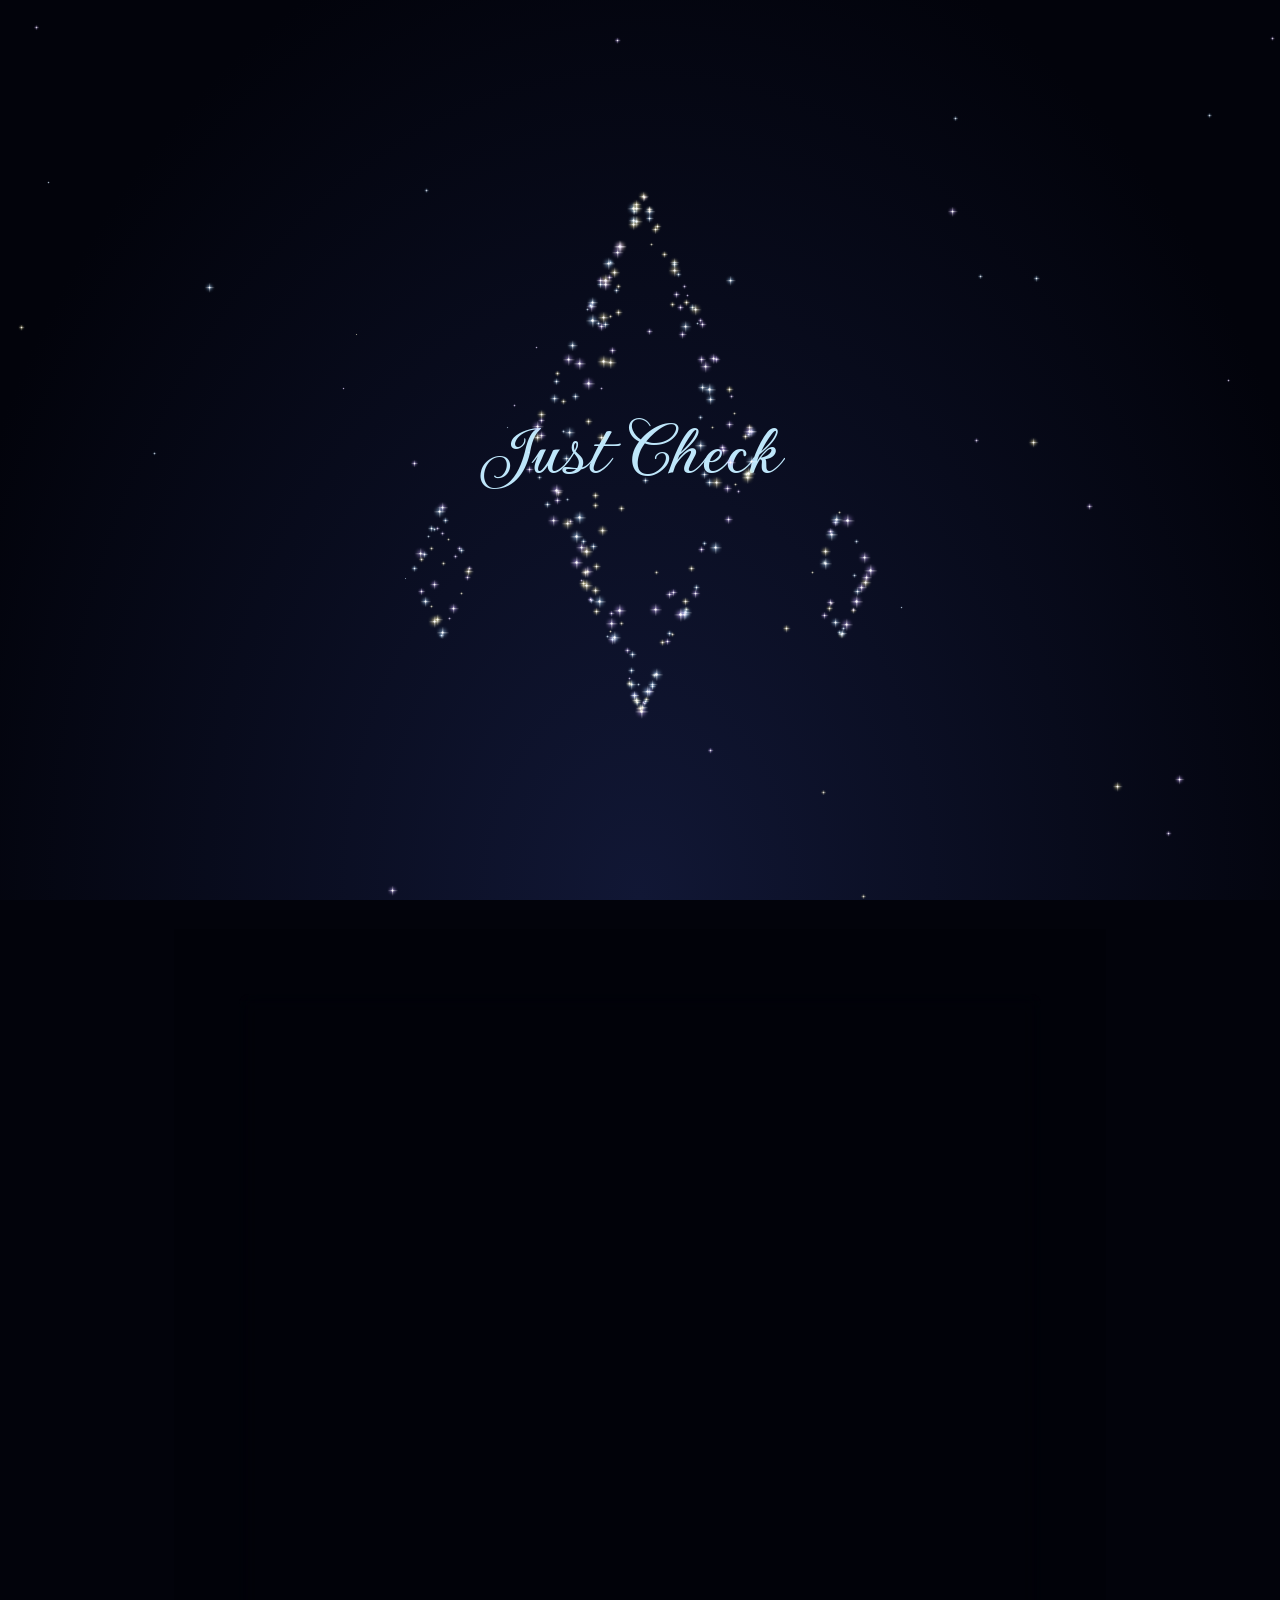
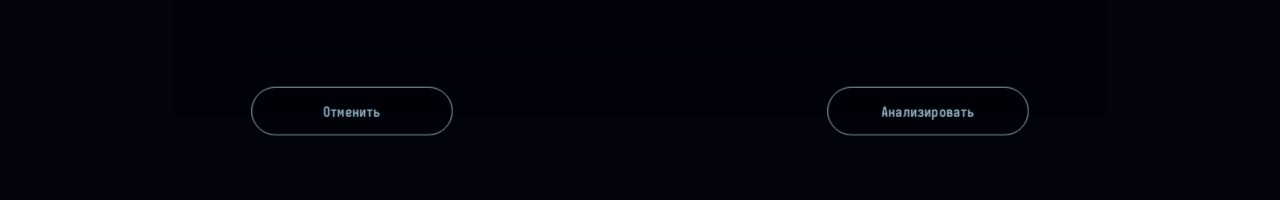
==== frontend/public/index.html @ f4b8db75 "мы попытались" ====
<!DOCTYPE html>
<html lang="ru">
    <head>
        <meta charset="UTF-8">
        <meta name="viewport" content="width=device-width, initial-scale=1.0">
        <title>Just Check</title>
        <link rel="icon" href="assets/logo.png">
        <link rel="stylesheet" href="css/index.css">
        <script src="js/index.js" defer></script>
    </head>
    <body>
        <div class="background formed">
            <div class="title">Just Check</div>
        </div>
        <div class="filler"></div>
        <div class="content">
            <div class="input">
                <div class="file">
                    <p>Прикрепите</p>
                    <label for="file-input" class="file-input">
                        <svg xmlns="http://www.w3.org/2000/svg"  viewBox="0 0 48 48"><path d="M 12.5 4 C 10.032499 4 8 6.0324991 8 8.5 L 8 39.5 C 8 41.967501 10.032499 44 12.5 44 L 35.5 44 C 37.967501 44 40 41.967501 40 39.5 L 40 18.5 A 1.50015 1.50015 0 0 0 39.560547 17.439453 L 39.544922 17.423828 L 26.560547 4.4394531 A 1.50015 1.50015 0 0 0 25.5 4 L 12.5 4 z M 12.5 7 L 24 7 L 24 15.5 C 24 17.967501 26.032499 20 28.5 20 L 37 20 L 37 39.5 C 37 40.346499 36.346499 41 35.5 41 L 12.5 41 C 11.653501 41 11 40.346499 11 39.5 L 11 8.5 C 11 7.6535009 11.653501 7 12.5 7 z M 27 9.1210938 L 34.878906 17 L 28.5 17 C 27.653501 17 27 16.346499 27 15.5 L 27 9.1210938 z M 17.5 25 A 1.50015 1.50015 0 1 0 17.5 28 L 30.5 28 A 1.50015 1.50015 0 1 0 30.5 25 L 17.5 25 z M 17.5 32 A 1.50015 1.50015 0 1 0 17.5 35 L 26.5 35 A 1.50015 1.50015 0 1 0 26.5 32 L 17.5 32 z"/></svg>
                    </label>
                    <input id="file-input" type="file" accept=".txt, .c, .cpp, .html" hidden>
                </div>
                <div class="or">или</div>
                <div class="text">
                    <p>Вставьте</p>
                    <textarea id="text-input" type="text" placeholder="Текст"></textarea>
                </div>            
            </div>
            <div class="controls">
                <button class="cancel">Отменить</button>
                <button class="analyze">Анализировать</button>
            </div>
        </div>
    </body>
</html>
---- frontend/public/css/index.css ----
@keyframes twinkle {
    from {
        opacity: 0.3;
        transform: scale(0.7);
    }
    to {
        opacity: 1;
        transform: scale(1.4);
    }
}

@font-face{
    font-family: "gwen";
    src: url("../assets/fonts/Gwendolyn/Gwendolyn-Regular.ttf") format("truetype");
    font-weight: normal;
    font-style: normal;
}
@font-face{
    font-family: "gwen";
    src: url("../assets/fonts/Gwendolyn/Gwendolyn-Bold.ttf") format("truetype");
    font-weight: bold;
    font-style: normal;
}

@font-face{
    font-family: "iosevka";
    src: url("../assets/fonts/Iosevka/IosevkaCharonMono-Bold.ttf") format("truetype");
    font-weight: bold;
    font-style: normal;
}
@font-face{
    font-family: "iosevka";
    src: url("../assets/fonts/Iosevka/IosevkaCharonMono-BoldItalic.ttf") format("truetype");
    font-weight: bold;
    font-style: italic;
}
@font-face{
    font-family: "iosevka";
    src: url("../assets/fonts/Iosevka/IosevkaCharonMono-Italic.ttf") format("truetype");
    font-weight: normal;
    font-style: italic;
}
@font-face{
    font-family: "iosevka";
    src: url("../assets/fonts/Iosevka/IosevkaCharonMono-Light.ttf") format("truetype");
    font-weight: light;
    font-style: normal;
}
@font-face{
    font-family: "iosevka";
    src: url("../assets/fonts/Iosevka/IosevkaCharonMono-LightItalic.ttf") format("truetype");
    font-weight: light;
    font-style: italic;
}
@font-face{
    font-family: "iosevka";
    src: url("../assets/fonts/Iosevka/IosevkaCharonMono-Medium.ttf") format("truetype");
    font-weight: medium;
    font-style: normal;
}
@font-face{
    font-family: "iosevka";
    src: url("../assets/fonts/Iosevka/IosevkaCharonMono-MediumItalic.ttf") format("truetype");
    font-weight: medium;
    font-style: italic;
}
@font-face{
    font-family: "iosevka";
    src: url("../assets/fonts/Iosevka/IosevkaCharonMono-Regular.ttf") format("truetype");
    font-weight: normal;
    font-style: normal;
}

@font-face {
    font-family: "inter";
    src: url(../assets/fonts/Inter/Inter-Italic-VariableFont_opsz,wght.ttf) format("truetype"); 
    font-weight: 100 900;
    font-style: italic;
}

@font-face {
    font-family: "inter";
    src: url(../assets/fonts/Inter/Inter-VariableFont_opsz,wght.ttf) format("truetype"); 
    font-weight: 100 900;
    font-style: normal;
}








:root{
    --bg_color1: #111735;
    --bg_color2: #02030b;
    --color1: #bee6fa;

    --star_color0: #a9d5ff;
    --star_color1: #fff1a9;
    --star_color2: #c9a9ff;
} 


/* :root{
    --bg_color1: #e6e6e6;
    --bg_color2: #858585;
    --color1: #000;

    --star_color0: #000;
    --star_color1: #000;
    --star_color2: #000;
} */



.background{
    position: fixed;
    inset: 0;
    z-index: -1;
    background: radial-gradient(ellipse at bottom, var(--bg_color1), var(--bg_color2) 80%);
    overflow: hidden;
}

.background > .star{
    position: absolute;
    width: 3px;
    height: 3px;
    top: var(--y);
    left: var(--x);
    border-radius: 50%;
    background-color: #fff;
    box-shadow: 0 0 6px 2px var(--color);
    animation: twinkle 3s ease-in-out infinite alternate;
    animation-delay: var(--shift);
    filter: blur(0.2px);
    scale: var(--size);
    transition: top 0.6s, left 0.6s;
}

.background.formed > .star.form{
    top: var(--y_f);
    left: var(--x_f);
}

.background > .star::before, .background > .star::after{
    content: "";
    position: absolute;
    background: linear-gradient(transparent, #fff, transparent);
    left: 50%;
    top: 50%;
    transform: translate(-50%, -50%);
}

.background > .star::before {
    width: 1px;
    height: 18px;
}

.background > .star::after { 
    width: 18px;
    height: 1px;    
    background: linear-gradient(90deg, transparent, #fff, transparent);
}


.background > .title{
    position: absolute;
    font-family: "gwen";
    font-weight: bold;
    font-size: 5rem;
    text-align: center;
    top: 50%;
    left: calc(50% - 10px);
    text-wrap: nowrap;
    transform: translate(-50%, -50%);
    
    opacity: 0;

    transition: opacity 0.8s;
}

.background.formed > .title{
    opacity: 1;
}

body{
    color: var(--color1);
    margin: 0;
    background-color: var(--bg_color2);
    font-family: "iosevka";
}




.filler {
    height: 100vh;
}





.content {
    display: flex;
    justify-content: center;
    align-items: center;
    width: 100vw;
    min-height: 100vh;
    flex-direction: column;
}

.input {
    display: flex;
    justify-content: center;
    align-items: center;

    border-radius: 0.6rem;
    margin: 2rem;
    width: calc(100% - 4rem);
    max-width: 50rem;
    height: 41rem;

    border-color: var(--color1);
    border-width: 0.04rem;
    border-style: solid;
    background-color: #00000024;
    backdrop-filter: blur(10px);
    box-shadow: 0 0 50px -10px var(--color1);
}

.input.success {
    border-color: #3fff22;
}

.input.error {
    border-color: #ff2222;
}

.input * {
    transition: opacity 0.2s, padding 0.2s, width 0.2s, height 0.2s;
}

.input > * {
    position: relative;
    display: flex;
    justify-content: center;
    align-items: center;
    flex-direction: column;

    width: 7rem;
    height: 7rem;
    /* background-color: red; */
}

.input > * > p {
    font-size: 0.8rem;
    position: absolute;
    top: -1.5rem;
    width: max-content;
    filter: brightness(50%);
    user-select: none;
}

.input > .file svg {
    fill: var(--color1);
    width: 5rem;
    transition: scale 0.2s;
}

.input > .file svg:hover{
    scale: 1.07;
}

.input > .file svg:active{
    scale: 1;
}

.input > .or{
    font-size: 1.5rem;
    font-weight: bold;
    user-select: none;
}

.input > .text textarea{
    font-family: "inter";

    box-sizing: border-box;
    
    width: 6rem;
    height: 2rem;
    border-radius: 0.3rem;
    color: var(--color1);
    padding: 0.3rem 0.5rem;

    border-color: var(--color1);
    border-width: 0.04rem;
    border-style: solid;
    background-color: #00000000;
    transition: scale 0.2s;

    resize: none;
}

.input > .text textarea:focus{
    box-shadow: 0 0 7px 2px var(--color1);
    outline: none;
}

.input > .text textarea:hover{
    scale: 1.07;
}

.input > .text textarea:active{
    scale: 1;
}

.input > .text textarea::placeholder{
    color: var(--color1);
    opacity: 0.5;
}



.input.show-text > .file, .input.show-text > .or, .input.show-text > .text p {
    opacity: 0;
}

.input.show-text > * {
    width: 0%;
}

.input.show-text > .text {
    width: 100%;
    height: 100%;
}

.input.show-text > .text textarea {
    width: 100%;
    height: 100%;
    border-radius: 0.6rem;
    padding: 1rem;
}

.input.show-text > .text textarea:hover{
    scale: 1;
}

.input.show-text > .text textarea:active{
    scale: 1;
}







.controls {
    display: flex;
    justify-content: space-between;
    align-items: center;
    gap: 2rem;
    /* background-color: red; */
    width: calc(100% - 4rem);
    max-width: 50rem;
}

.controls > button {
    border-color: var(--color1);
    border-width: 0.04rem;
    border-style: solid;
    background-color: #00000000;
    border-radius: 100rem;
    color: var(--color1);
    width: 14rem;
    
    padding: 1rem;
    font-family: "iosevka";
    font-weight: bold;
    font-size: 1rem;
    
    background-color: #00000024;
    backdrop-filter: blur(7px);
    box-shadow: 0 0 20px -10px var(--color1);
    
    user-select: none;

    transition: scale 0.2s opacity 0.2s box-shadow 0.2s;
}

.controls > button:hover{
    scale: 1.07;
}

.controls > button:active{
    scale: 1;
    box-shadow: 0 0 20px -2px var(--color1);
}

.controls > button:disabled{
    scale: 0.9;
    opacity: 0.8;
    box-shadow: 0 0 0 0;
    pointer-events: none;
}








* {
    scrollbar-width: none;
}

*::-webkit-scrollbar {
    display: none; 
}
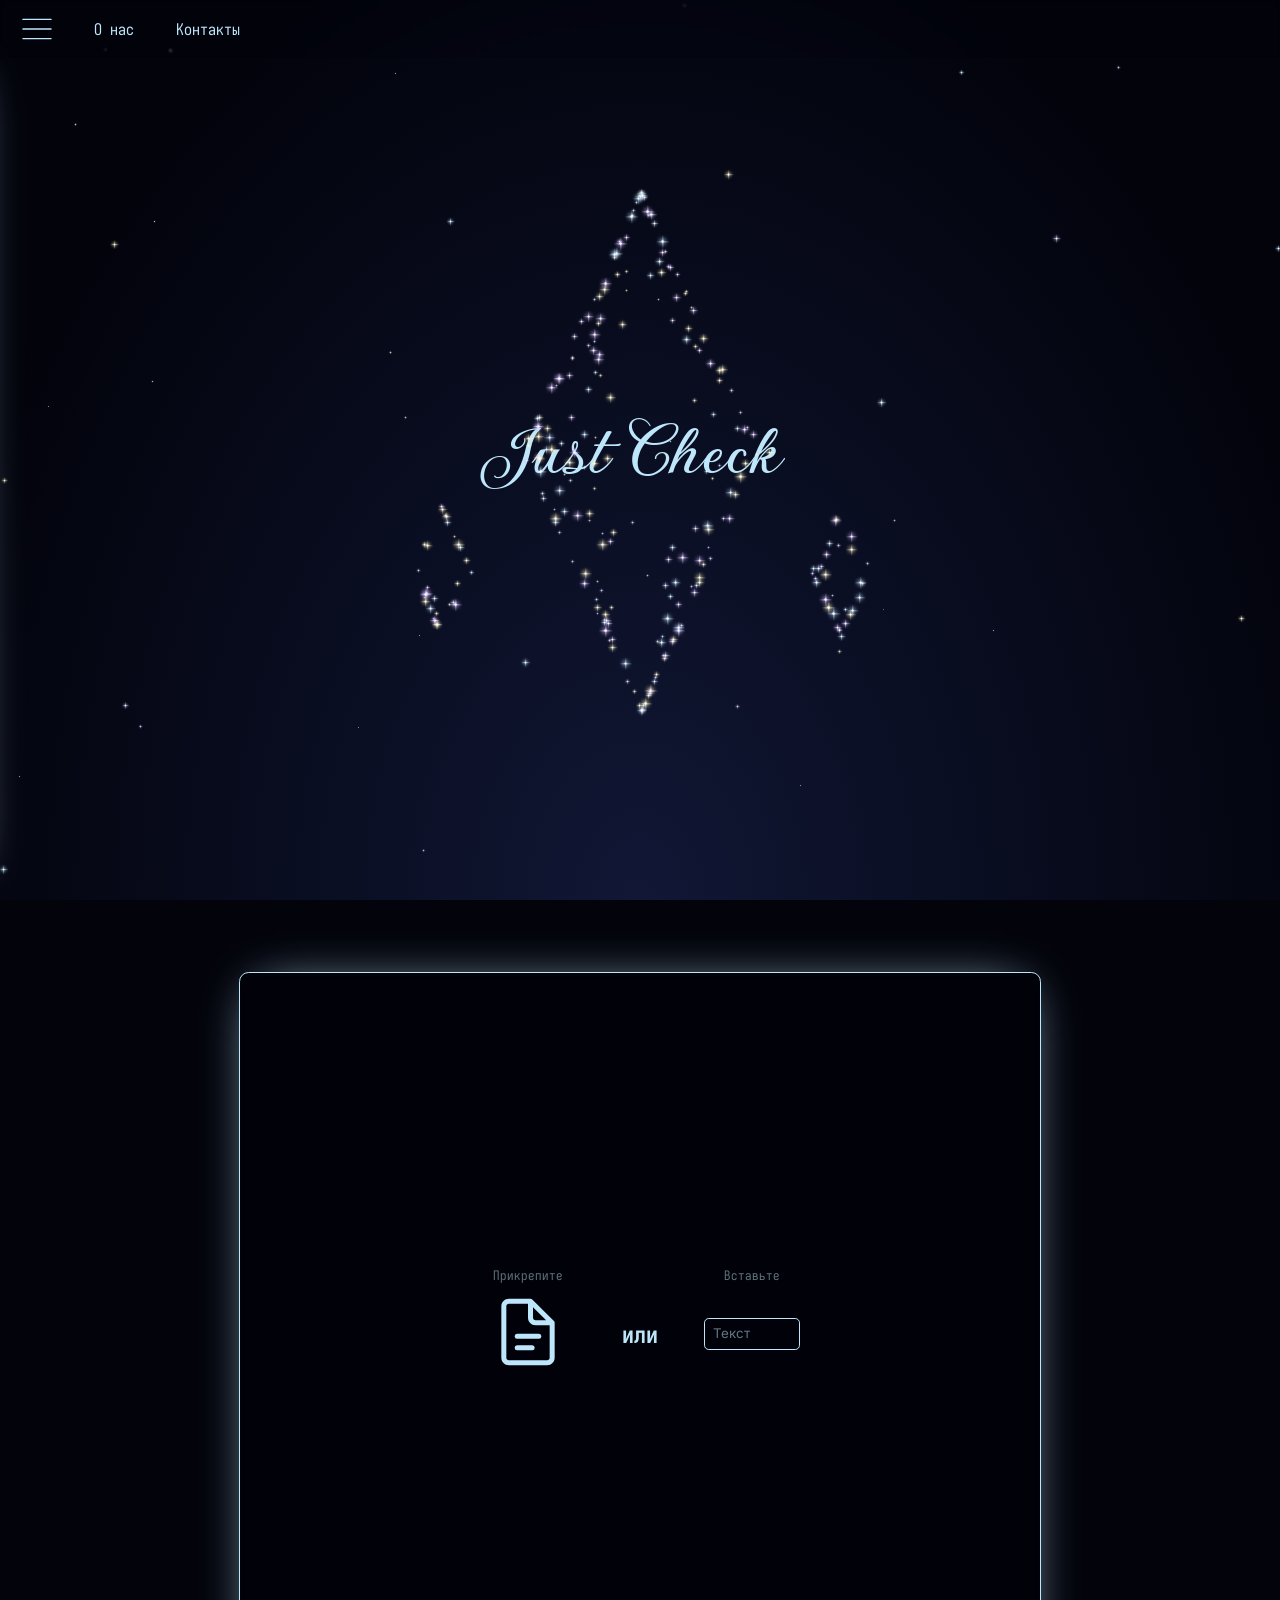
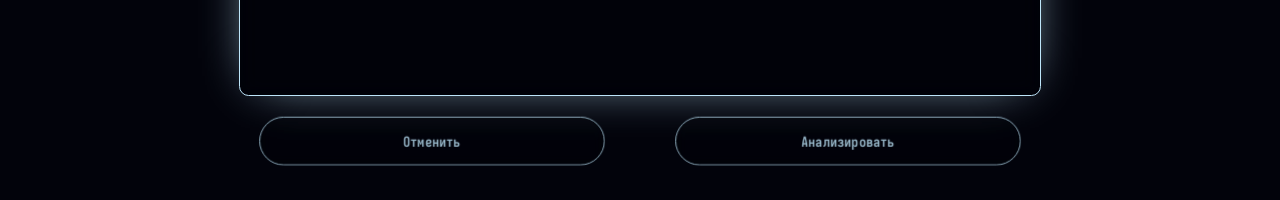
==== commit a99712aa: "Работа работа работа, а еще мы покопали бэк :)" ====
--- a/frontend/public/index.html
+++ b/frontend/public/index.html
@@ -6,27 +6,102 @@
         <title>Just Check</title>
         <link rel="icon" href="assets/logo.png">
         <link rel="stylesheet" href="css/index.css">
+        <script src="js/config.js" defer></script>
         <script src="js/index.js" defer></script>
     </head>
     <body>
         <div class="background formed">
             <div class="title">Just Check</div>
         </div>
+        <header class="top-bar">
+            <div class="history dont-hide-history">
+                <svg xmlns="http://www.w3.org/2000/svg" viewBox="0 0 50 50"><path d="M 3 9 A 1.0001 1.0001 0 1 0 3 11 L 47 11 A 1.0001 1.0001 0 1 0 47 9 L 3 9 z M 3 24 A 1.0001 1.0001 0 1 0 3 26 L 47 26 A 1.0001 1.0001 0 1 0 47 24 L 3 24 z M 3 39 A 1.0001 1.0001 0 1 0 3 41 L 47 41 A 1.0001 1.0001 0 1 0 47 39 L 3 39 z"/></svg>
+            </div>
+            <div class="about">
+                <div>О нас</div>
+            </div>
+            <div class="contactus">
+                <div>Контакты</div>
+            </div>
+        </header>
+        <div class="side-bar-container">
+            <div class="filler"></div>
+            <div class="side-bar dont-hide-history">
+                <div class="title">История</div>
+                <div class="elem">
+                    <div class="text">Я найду тебя</div>
+                    <div class="date">8:52</div>
+                </div>
+                <div class="elem">
+                    <div class="text">Я найду тебя</div>
+                    <div class="date">8:52</div>
+                </div>
+                <div class="elem">
+                    <div class="text">Я найду тебя</div>
+                    <div class="date">6 окт.</div>
+                </div>
+                <div class="elem">
+                    <div class="text">Я найду тебя</div>
+                    <div class="date">6 окт.</div>
+                </div>
+                <div class="elem">
+                    <div class="text">Я найду тебя</div>
+                    <div class="date">6 окт.</div>
+                </div>
+            </div>
+        </div>
         <div class="filler"></div>
         <div class="content">
+            <div class="header-filler"></div>
             <div class="input">
                 <div class="file">
                     <p>Прикрепите</p>
                     <label for="file-input" class="file-input">
-                        <svg xmlns="http://www.w3.org/2000/svg"  viewBox="0 0 48 48"><path d="M 12.5 4 C 10.032499 4 8 6.0324991 8 8.5 L 8 39.5 C 8 41.967501 10.032499 44 12.5 44 L 35.5 44 C 37.967501 44 40 41.967501 40 39.5 L 40 18.5 A 1.50015 1.50015 0 0 0 39.560547 17.439453 L 39.544922 17.423828 L 26.560547 4.4394531 A 1.50015 1.50015 0 0 0 25.5 4 L 12.5 4 z M 12.5 7 L 24 7 L 24 15.5 C 24 17.967501 26.032499 20 28.5 20 L 37 20 L 37 39.5 C 37 40.346499 36.346499 41 35.5 41 L 12.5 41 C 11.653501 41 11 40.346499 11 39.5 L 11 8.5 C 11 7.6535009 11.653501 7 12.5 7 z M 27 9.1210938 L 34.878906 17 L 28.5 17 C 27.653501 17 27 16.346499 27 15.5 L 27 9.1210938 z M 17.5 25 A 1.50015 1.50015 0 1 0 17.5 28 L 30.5 28 A 1.50015 1.50015 0 1 0 30.5 25 L 17.5 25 z M 17.5 32 A 1.50015 1.50015 0 1 0 17.5 35 L 26.5 35 A 1.50015 1.50015 0 1 0 26.5 32 L 17.5 32 z"/></svg>
+                        <svg xmlns="http://www.w3.org/2000/svg" viewBox="0 0 48 48"><path d="M 12.5 4 C 10.032499 4 8 6.0324991 8 8.5 L 8 39.5 C 8 41.967501 10.032499 44 12.5 44 L 35.5 44 C 37.967501 44 40 41.967501 40 39.5 L 40 18.5 A 1.50015 1.50015 0 0 0 39.560547 17.439453 L 39.544922 17.423828 L 26.560547 4.4394531 A 1.50015 1.50015 0 0 0 25.5 4 L 12.5 4 z M 12.5 7 L 24 7 L 24 15.5 C 24 17.967501 26.032499 20 28.5 20 L 37 20 L 37 39.5 C 37 40.346499 36.346499 41 35.5 41 L 12.5 41 C 11.653501 41 11 40.346499 11 39.5 L 11 8.5 C 11 7.6535009 11.653501 7 12.5 7 z M 27 9.1210938 L 34.878906 17 L 28.5 17 C 27.653501 17 27 16.346499 27 15.5 L 27 9.1210938 z M 17.5 25 A 1.50015 1.50015 0 1 0 17.5 28 L 30.5 28 A 1.50015 1.50015 0 1 0 30.5 25 L 17.5 25 z M 17.5 32 A 1.50015 1.50015 0 1 0 17.5 35 L 26.5 35 A 1.50015 1.50015 0 1 0 26.5 32 L 17.5 32 z"/></svg>
                     </label>
-                    <input id="file-input" type="file" accept=".txt, .c, .cpp, .html" hidden>
+                    <input id="file-input" type="file" accept=".txt, .c, .cpp, .html, .eml" hidden>
                 </div>
                 <div class="or">или</div>
                 <div class="text">
                     <p>Вставьте</p>
                     <textarea id="text-input" type="text" placeholder="Текст"></textarea>
+                    <div class="colored-words" style="display: none;"></div>
                 </div>            
+            </div>
+            <div class="result hidden">
+                
+                <div class="line triage" style="--len: 0.3;">
+                    <div class="title">
+                        <span class="name">Решение: </span>
+                        <span class="value">reply</span>
+                    </div>
+                    <div class="bar"></div>
+                </div>
+                
+                <div class="line priority" style="--len: 0.5;">
+                    <div class="title">
+                        <span class="name">Приоритет: </span>
+                        <span class="value">normal</span>
+                    </div>
+                    <div class="bar"></div>
+                </div>
+                
+                <div class="line risk" style="--len: 1;">
+                    <div class="title">
+                        <span class="name">Риск: </span>
+                        <span class="value">none</span>
+                    </div>
+                    <div class="bar"></div>
+                </div>
+
+                <div class="line should-process" style="--len: 0.05;">
+                    <div class="title">
+                        <span class="name">Обработать: </span>
+                        <span class="value">true</span>
+                    </div>
+                    <div class="bar"></div>
+                </div>
+
             </div>
             <div class="controls">
                 <button class="cancel">Отменить</button>
--- a/frontend/public/css/index.css
+++ b/frontend/public/css/index.css
@@ -101,6 +101,9 @@
     --star_color0: #a9d5ff;
     --star_color1: #fff1a9;
     --star_color2: #c9a9ff;
+
+    --bar-color1: hsl(193, 100%, 74%);
+    --bar-color2: hsl(249, 100%, 79%);
 } 
 
 
@@ -193,51 +196,222 @@
     font-family: "iosevka";
 }
 
+body svg {
+    fill: var(--color1);
+}
+
 
 
 
 .filler {
     height: 100vh;
-}
-
-
-
-
-
-.content {
-    display: flex;
-    justify-content: center;
-    align-items: center;
-    width: 100vw;
-    min-height: 100vh;
+    /* height: 0vh;  */
+}
+
+
+
+
+
+
+
+header {
+    position: fixed;
+    inset: auto 0;
+    display: flex;
+    justify-content: start;
+    align-items: center;
+    padding: 0.5rem 1rem;
+    gap: 2rem;
+    z-index: 10;
+    background-color: #00000009;
+    backdrop-filter: blur(1px);
+}
+
+header::after {
+    content: "";
+    position: absolute;
+    inset: 0;
+    display: block;
+    background: linear-gradient(180deg, #000000e6, #00000000);
+    opacity: 0;
+    z-index: -1;
+    transition: opacity 0.2s;
+}
+
+header:hover::after {
+    opacity: 1;
+}
+
+header > * {
+    padding: 0.3rem;
+    border-radius: 0.27rem;
+    user-select: none;
+    transition: background-color 0.2s;
+}
+
+header > * > * {
+    transition: scale 0.2s;
+}
+
+header > *:hover {
+    background-color: #a9d5ff25;
+}
+
+header > *:hover > * {
+    scale: 1.07;
+}
+
+header > *:active > * {
+    scale: 1;
+}
+
+header .history {
+    width: 2rem;
+    height: 2rem; 
+}
+
+
+
+.header-filler {
+    height: 2rem;
+}
+
+
+
+
+
+
+
+.side-bar-container {
+    position: fixed;
+    width: fit-content;
+    height: 100vh;
+    z-index: 9;
+    padding: 1rem;
+    box-sizing: border-box;
+    display: flex;
     flex-direction: column;
 }
 
-.input {
-    display: flex;
-    justify-content: center;
-    align-items: center;
-
+.side-bar-container > .filler{
+    height: 3rem;
+    width: 100%;
+}
+
+.side-bar {
+    width: fit-content;
+    height: 100%;
     border-radius: 0.6rem;
-    margin: 2rem;
-    width: calc(100% - 4rem);
-    max-width: 50rem;
-    height: 41rem;
-
     border-color: var(--color1);
     border-width: 0.04rem;
     border-style: solid;
     background-color: #00000024;
     backdrop-filter: blur(10px);
-    box-shadow: 0 0 50px -10px var(--color1);
-}
-
-.input.success {
-    border-color: #3fff22;
-}
-
-.input.error {
-    border-color: #ff2222;
+    box-shadow: 0 0 50px -20px var(--color1);
+
+    display: flex;
+    align-items: center;
+    padding: 0.5rem;
+    gap: 0.5rem;
+    flex-direction: column;
+
+    translate: -109% 0;
+    transition: translate 0.2s;
+}
+
+.side-bar.show{
+    translate: 0 0;
+}
+
+.side-bar .title {
+    display: flex;
+    justify-content: center;
+    align-items: center;
+    height: 3.5rem;
+    font-size: 1.2rem;
+}
+
+.side-bar .elem {
+    width: 21rem;
+    height: 2.6rem;
+    background-color: rgb(11, 6, 40);
+
+    border-color: var(--color1);
+    border-width: 0.04rem;
+    border-style: solid;
+    border-radius: 0.22rem;
+    color: var(--color1);
+    background-color: #00000000;
+    backdrop-filter: blur(7px);
+    box-shadow: 0 0 20px -4.5px var(--color1);
+    
+    display: flex;
+    padding: 0.2rem 0.4rem;
+    gap: 0.4rem;
+    box-sizing: border-box;
+}
+
+.side-bar .elem .text {
+    width: 100%;
+}
+
+.side-bar .elem .date {
+    /* background-color: red; */
+    /* background-clip: text; */
+    display: flex;
+    align-items: end;
+    font-size: 0.7rem;
+    filter: brightness(80%);
+    min-width: max-content;
+}
+
+
+
+
+
+
+
+
+
+.content {
+    display: flex;
+    flex-direction: column;
+    justify-content: center;
+    align-items: center;
+    gap: 1rem;
+    padding: 2rem;
+    box-sizing: border-box;
+    height: 100vh;
+    min-height: 100vh;
+    max-width: 100vw;
+    transition: gap 0.4s;
+}
+
+.content:has(.result.hidden){
+    gap: 0.5rem;
+}
+
+.input {
+    display: flex;
+    justify-content: center;
+    align-items: center;
+
+    border-radius: 0.6rem;
+    width: 100%;
+    max-width: 50rem;
+    flex-grow: 1;
+    min-height: 0;
+    max-height: 50rem;
+
+    border-color: var(--color1);
+    border-width: 0.04rem;
+    border-style: solid;
+    background-color: #00000024;
+    backdrop-filter: blur(10px);
+    box-shadow: 0 0 50px -20px var(--color1);
+
+    flex: 1 1 0;
+    transition: flex-grow 0.4s;
 }
 
 .input * {
@@ -266,7 +440,6 @@
 }
 
 .input > .file svg {
-    fill: var(--color1);
     width: 5rem;
     transition: scale 0.2s;
 }
@@ -285,24 +458,32 @@
     user-select: none;
 }
 
-.input > .text textarea{
+.input > .text textarea, .input > .text .colored-words{
     font-family: "inter";
+    font-size: 0.834rem;
 
     box-sizing: border-box;
+
     
     width: 6rem;
     height: 2rem;
     border-radius: 0.3rem;
     color: var(--color1);
-    padding: 0.3rem 0.5rem;
+    padding: 0.4rem 0.5rem;
 
     border-color: var(--color1);
     border-width: 0.04rem;
     border-style: solid;
     background-color: #00000000;
-    transition: scale 0.2s;
+    transition: scale 0.2s, width 0.2s, height 0.2s;
 
     resize: none;
+}
+
+.input > .text .colored-words .highlight {
+    background-image: linear-gradient(106deg, hsl(193, 100%, 74%) 5%, hsl(249, 100%, 79%) 75%);
+    background-clip: text;
+    color: #00000000;
 }
 
 .input > .text textarea:focus{
@@ -338,7 +519,7 @@
     height: 100%;
 }
 
-.input.show-text > .text textarea {
+.input.show-text > .text textarea, .input.show-text > .text .colored-words {
     width: 100%;
     height: 100%;
     border-radius: 0.6rem;
@@ -357,6 +538,80 @@
 
 
 
+.result {
+    display: flex;
+    justify-content: center;
+    align-content: space-evenly;
+    flex-wrap: wrap;
+    box-sizing: border-box;
+
+    border-radius: 0.6rem;
+    width: 100%;
+    max-width: 50rem;
+
+    border-color: var(--color1);
+    border-width: 0.04rem;
+    border-style: solid;
+    background-color: #00000024;
+    backdrop-filter: blur(10px);
+    box-shadow: 0 0 50px -20px var(--color1);
+
+    padding: 0.7rem;
+    gap: 0.7rem;
+
+    height: 12rem;
+    overflow: hidden;
+    transition: height 0.4s, padding 0.4s, opacity 0.4s;
+}
+
+.result.hidden {
+    height: 0;
+    padding-top: 0;
+    padding-bottom: 0;
+    opacity: 0;
+}
+
+.result > .line{
+    flex: 0 0 45%;
+    box-sizing: border-box;
+
+    display: flex;
+    justify-content: center;
+    align-items: center;
+    flex-direction: column;
+    padding: 0.5rem;
+    gap: 0.5rem;
+    /* background-color: red; */
+}
+
+.result > .line .title {
+    font-weight: bold;
+    font-size: 0.9rem;
+}
+
+.result > .line .bar{
+    position: relative;
+    overflow: hidden;
+
+    border-color: var(--color1);
+    border-width: 0.04rem;
+    border-style: solid;
+    background-color: #00000000;
+    border-radius: 100rem;
+    width: 100%;
+    height: 1.3rem;
+}
+
+.result > .line .bar::before{
+    content: "";
+    position: absolute;
+    inset: 0;
+    transform: translateX(calc(-100% + var(--len) * 100%));
+    background-color: hsl(calc(200 - var(--len) * 60), 100%, 65%);
+    border-radius: inherit;
+    transition: transform 0.4s, background-color 0.4s;
+}
+
 
 
 .controls {
@@ -365,7 +620,7 @@
     align-items: center;
     gap: 2rem;
     /* background-color: red; */
-    width: calc(100% - 4rem);
+    width: 100%;
     max-width: 50rem;
 }
 
@@ -376,7 +631,7 @@
     background-color: #00000000;
     border-radius: 100rem;
     color: var(--color1);
-    width: 14rem;
+    width: 100%;
     
     padding: 1rem;
     font-family: "iosevka";
@@ -385,11 +640,11 @@
     
     background-color: #00000024;
     backdrop-filter: blur(7px);
-    box-shadow: 0 0 20px -10px var(--color1);
+    box-shadow: 0 0 20px -20px var(--color1);
     
     user-select: none;
 
-    transition: scale 0.2s opacity 0.2s box-shadow 0.2s;
+    transition: scale 0.2s, opacity 0.2s, box-shadow 0.2s;
 }
 
 .controls > button:hover{
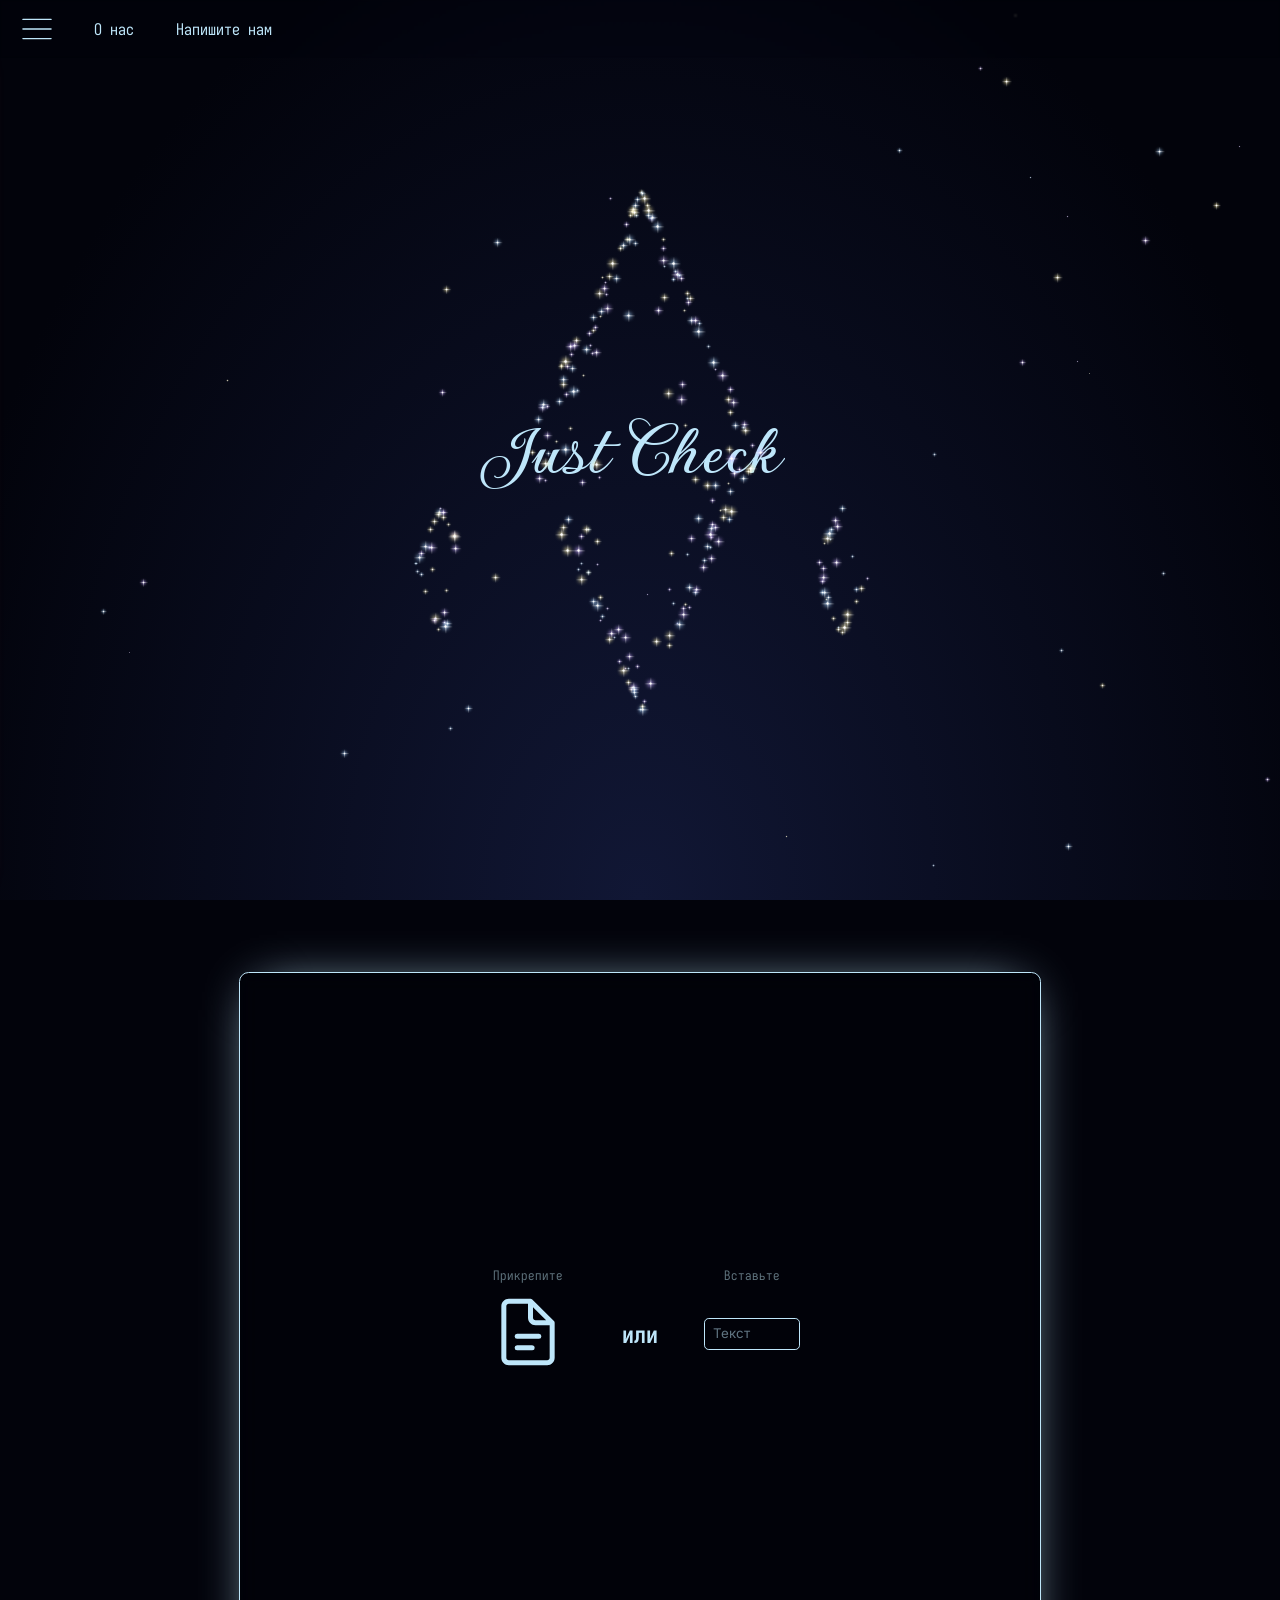
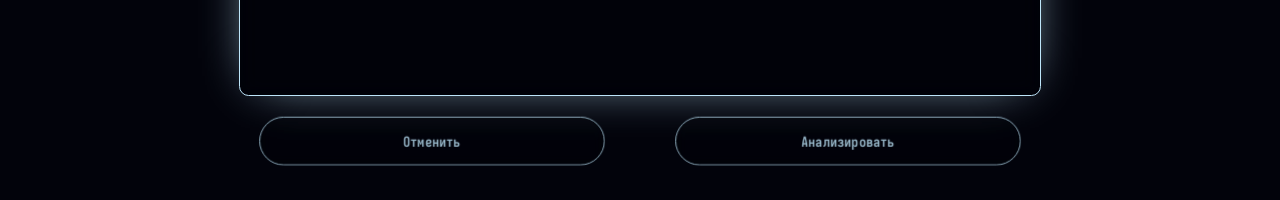
==== commit 036775b2: "Скучные названия коммитов - это криииинжжжжжжжж" ====
--- a/frontend/public/index.html
+++ b/frontend/public/index.html
@@ -4,7 +4,7 @@
         <meta charset="UTF-8">
         <meta name="viewport" content="width=device-width, initial-scale=1.0">
         <title>Just Check</title>
-        <link rel="icon" href="assets/logo.png">
+        <link rel="icon" href="assets/logo.ico">
         <link rel="stylesheet" href="css/index.css">
         <script src="js/config.js" defer></script>
         <script src="js/index.js" defer></script>
@@ -18,36 +18,25 @@
                 <svg xmlns="http://www.w3.org/2000/svg" viewBox="0 0 50 50"><path d="M 3 9 A 1.0001 1.0001 0 1 0 3 11 L 47 11 A 1.0001 1.0001 0 1 0 47 9 L 3 9 z M 3 24 A 1.0001 1.0001 0 1 0 3 26 L 47 26 A 1.0001 1.0001 0 1 0 47 24 L 3 24 z M 3 39 A 1.0001 1.0001 0 1 0 3 41 L 47 41 A 1.0001 1.0001 0 1 0 47 39 L 3 39 z"/></svg>
             </div>
             <div class="about">
-                <div>О нас</div>
+                <div>
+                    <span>О нас</span>
+                    <div class="popup">
+                        <span>Мы крутые</span>
+                        <img src="assets/juan.png" alt="juan">
+                    </div>
+                </div>
             </div>
             <div class="contactus">
-                <div>Контакты</div>
+                <div>
+                    <span>Напишите нам</span>
+                    <div class="popup">Не пишите нам)</div>
+                </div>
             </div>
         </header>
         <div class="side-bar-container">
             <div class="filler"></div>
-            <div class="side-bar dont-hide-history">
+            <div class="side-bar loading dont-hide-history">
                 <div class="title">История</div>
-                <div class="elem">
-                    <div class="text">Я найду тебя</div>
-                    <div class="date">8:52</div>
-                </div>
-                <div class="elem">
-                    <div class="text">Я найду тебя</div>
-                    <div class="date">8:52</div>
-                </div>
-                <div class="elem">
-                    <div class="text">Я найду тебя</div>
-                    <div class="date">6 окт.</div>
-                </div>
-                <div class="elem">
-                    <div class="text">Я найду тебя</div>
-                    <div class="date">6 окт.</div>
-                </div>
-                <div class="elem">
-                    <div class="text">Я найду тебя</div>
-                    <div class="date">6 окт.</div>
-                </div>
             </div>
         </div>
         <div class="filler"></div>
--- a/frontend/public/css/index.css
+++ b/frontend/public/css/index.css
@@ -104,6 +104,8 @@
 
     --bar-color1: hsl(193, 100%, 74%);
     --bar-color2: hsl(249, 100%, 79%);
+
+    --color-error: #ff4545;
 } 
 
 
@@ -250,18 +252,61 @@
 }
 
 header > * > * {
+    position: relative;
     transition: scale 0.2s;
 }
+
+header > * > * > .popup {
+    position: absolute;
+    top: 2rem;
+    left: 1rem;
+    translate: -20%;
+    width: max-content;
+    pointer-events: none;
+    box-sizing: border-box;
+
+    border-radius: 0.4rem;
+    border-color: var(--color1);
+    border-width: 0.04rem;
+    border-style: solid;
+    background-color: #00000024;
+    backdrop-filter: blur(10px);
+    box-shadow: 0 0 50px -15px var(--color1);
+
+    display: flex;
+    justify-content: center;
+    align-items: center;
+    padding: 1rem;
+    flex-direction: column;
+    gap: 0.5rem;
+
+    opacity: 0;
+    transition: opacity 0.2s;
+}
+
+header > * > * > .popup img {
+    width: 10rem;
+    border-radius: 0.4rem;
+    border-color: var(--color1);
+    border-width: 0.04rem;
+    border-style: solid;
+    box-shadow: 0 0 50px -20px var(--color1);
+}
+
+header > * > *:hover > .popup {
+    opacity: 1;
+}
+
 
 header > *:hover {
     background-color: #a9d5ff25;
 }
 
-header > *:hover > * {
+header > *.history:hover > * {
     scale: 1.07;
 }
 
-header > *:active > * {
+header > *.history:active > * {
     scale: 1;
 }
 
@@ -269,6 +314,8 @@
     width: 2rem;
     height: 2rem; 
 }
+
+
 
 
 
@@ -291,6 +338,11 @@
     box-sizing: border-box;
     display: flex;
     flex-direction: column;
+    pointer-events: none;
+}
+
+.side-bar-container:has(.side-bar.show){
+    pointer-events: auto;
 }
 
 .side-bar-container > .filler{
@@ -314,6 +366,8 @@
     padding: 0.5rem;
     gap: 0.5rem;
     flex-direction: column;
+    overflow-x: hidden;
+    overflow-y: scroll;
 
     translate: -109% 0;
     transition: translate 0.2s;
@@ -327,13 +381,13 @@
     display: flex;
     justify-content: center;
     align-items: center;
-    height: 3.5rem;
+    min-height: 3.5rem;
     font-size: 1.2rem;
 }
 
 .side-bar .elem {
     width: 21rem;
-    height: 2.6rem;
+    min-height: 2.6rem;
     background-color: rgb(11, 6, 40);
 
     border-color: var(--color1);
@@ -344,11 +398,38 @@
     background-color: #00000000;
     backdrop-filter: blur(7px);
     box-shadow: 0 0 20px -4.5px var(--color1);
+    font-size: 0.8rem;
     
     display: flex;
     padding: 0.2rem 0.4rem;
     gap: 0.4rem;
     box-sizing: border-box;
+    user-select: none;
+
+    transition: transform 0.1s;
+}
+
+.side-bar .elem:hover{
+    transform: translate(0.55rem, -0.1rem) rotate(1.3deg) scale(1.07);
+}
+
+.side-bar .elem:active{
+    box-shadow: 0 0 20px 0px var(--color1);
+    transform: translate(0rem, 0rem) rotate(0deg);
+}
+
+/* .side-bar .elem.hover{
+    transform: translate(0.55rem, -0.1rem) rotate(1.3deg);
+} */
+
+.side-bar .elem.error {
+    justify-content: center;
+    align-items: center;
+    color: var(--color-error);
+    border-color: var(--color-error);
+    box-shadow: 0 0 20px -4.5px var(--color-error);
+    filter: brightness(67%);
+    pointer-events: none;
 }
 
 .side-bar .elem .text {
@@ -363,6 +444,57 @@
     font-size: 0.7rem;
     filter: brightness(80%);
     min-width: max-content;
+}
+
+.side-bar.loading > .elem {
+    display: none;
+}
+
+.side-bar.loading::after {
+    content: "Загрузка....";
+    display: flex;
+    width: 21rem;
+    justify-content: center;
+    align-items: center;
+    height: 100%;
+    font-size: 1.5rem;
+    translate: 0 -3.5rem;
+}
+
+.side-bar.empty > .elem {
+    display: none;
+}
+
+.side-bar.empty::after {
+    content: "Пусто)....";
+    display: flex;
+    width: 21rem;
+    justify-content: center;
+    align-items: center;
+    height: 100%;
+    font-size: 1.5rem;
+    translate: 0 -3.5rem;
+}
+
+.side-bar.error{
+    border-color: var(--color-error);
+    box-shadow: 0 0 20px -4.5px var(--color-error);
+}
+
+.side-bar.error > .elem {
+    display: none;
+}
+
+.side-bar.error::after {
+    content: "Ошибка загрузки";
+    display: flex;
+    width: 21rem;
+    justify-content: center;
+    align-items: center;
+    height: 100%;
+    font-size: 1.5rem;
+    translate: 0 -3.5rem;
+    color: var(--color-error);
 }
 
 
@@ -411,7 +543,29 @@
     box-shadow: 0 0 50px -20px var(--color1);
 
     flex: 1 1 0;
-    transition: flex-grow 0.4s;
+    transition: flex-grow 0.4s, border-color 0.2s, box-shadow 0.2s;
+}
+
+.input.error{
+    border-color: var(--color-error);
+    box-shadow: 0 0 50px -20px var(--color-error);
+}
+
+.input.error::after {
+    display: flex;
+    content: "Ошибка анализа";
+    opacity: 1;
+    position: absolute;
+    inset: 0;
+    z-index: 1;
+    justify-content: center;
+    align-items: center;
+    font-size: 2rem;
+    color: var(--color-error);
+}
+
+.input.error * {
+    opacity: 0;
 }
 
 .input * {
